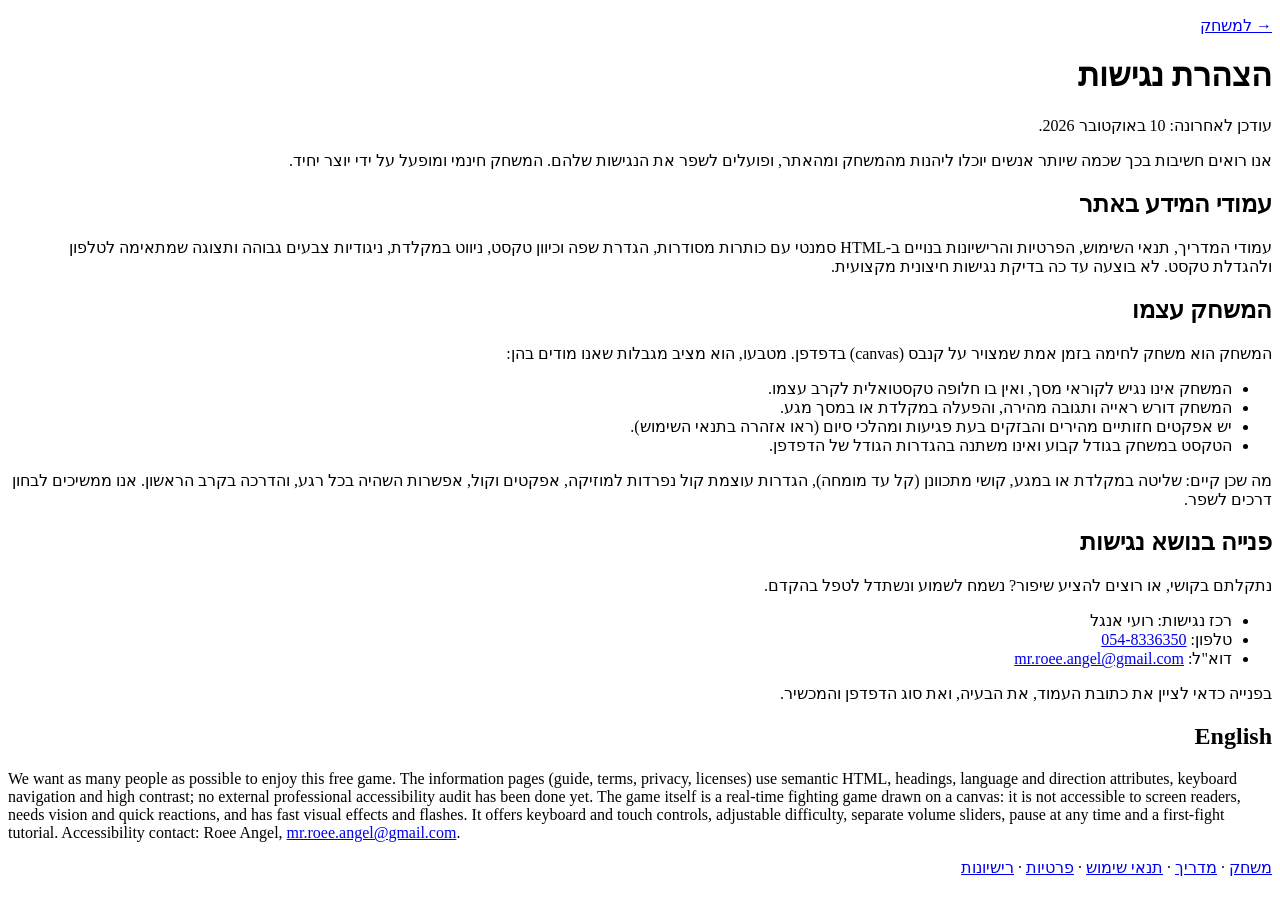
==== web/static/accessibility/index.html @ cb32a341 "feat: terms, privacy, accessibility and licenses pages; legal links in the disclaimer; Zhelanov CC-B" ====
<!doctype html>
<html lang="he" dir="rtl">
<head>
<meta charset="utf-8">
<meta name="viewport" content="width=device-width, initial-scale=1">
<title>הצהרת נגישות – World Fight: Election Edition</title>
<meta name="description" content="הצהרת הנגישות של האתר והמשחק World Fight: Election Edition: מה נגיש, מה עדיין לא, ואיך פונים לרכז הנגישות.">
<link rel="canonical" href="https://israel-election-fight.online/accessibility/">
<link rel="icon" href="/favicon.ico" sizes="48x48">
<link rel="icon" type="image/png" sizes="192x192" href="/icon-192.png">
<link rel="apple-touch-icon" href="/apple-touch-icon.png">
<meta name="theme-color" content="#050810">
<link rel="stylesheet" href="/site.css">
</head>
<body>
<main>
<p><a href="/">&rarr; למשחק</a></p>
<h1>הצהרת נגישות</h1>
<p>עודכן לאחרונה: 10 באוקטובר 2026.</p>
<p>אנו רואים חשיבות בכך שכמה שיותר אנשים יוכלו ליהנות מהמשחק ומהאתר, ופועלים לשפר את הנגישות שלהם. המשחק חינמי ומופעל על ידי יוצר יחיד.</p>

<h2>עמודי המידע באתר</h2>
<p>עמודי המדריך, תנאי השימוש, הפרטיות והרישיונות בנויים ב-HTML סמנטי עם כותרות מסודרות, הגדרת שפה וכיוון טקסט, ניווט במקלדת, ניגודיות צבעים גבוהה ותצוגה שמתאימה לטלפון ולהגדלת טקסט. לא בוצעה עד כה בדיקת נגישות חיצונית מקצועית.</p>

<h2>המשחק עצמו</h2>
<p>המשחק הוא משחק לחימה בזמן אמת שמצויר על קנבס (canvas) בדפדפן. מטבעו, הוא מציב מגבלות שאנו מודים בהן:</p>
<ul>
<li>המשחק אינו נגיש לקוראי מסך, ואין בו חלופה טקסטואלית לקרב עצמו.</li>
<li>המשחק דורש ראייה ותגובה מהירה, והפעלה במקלדת או במסך מגע.</li>
<li>יש אפקטים חזותיים מהירים והבזקים בעת פגיעות ומהלכי סיום (ראו אזהרה בתנאי השימוש).</li>
<li>הטקסט במשחק בגודל קבוע ואינו משתנה בהגדרות הגודל של הדפדפן.</li>
</ul>
<p>מה שכן קיים: שליטה במקלדת או במגע, קושי מתכוונן (קל עד מומחה), הגדרות עוצמת קול נפרדות למוזיקה, אפקטים וקול, אפשרות השהיה בכל רגע, והדרכה בקרב הראשון. אנו ממשיכים לבחון דרכים לשפר.</p>

<h2>פנייה בנושא נגישות</h2>
<p>נתקלתם בקושי, או רוצים להציע שיפור? נשמח לשמוע ונשתדל לטפל בהקדם.</p>
<ul>
<li>רכז נגישות: רועי אנגל</li>
<li>טלפון: <a href="tel:+972548336350">054-8336350</a></li>
<li>דוא"ל: <a href="mailto:mr.roee.angel@gmail.com">mr.roee.angel@gmail.com</a></li>
</ul>
<p>בפנייה כדאי לציין את כתובת העמוד, את הבעיה, ואת סוג הדפדפן והמכשיר.</p>

<h2>English</h2>
<p dir="ltr" lang="en" style="text-align:left">We want as many people as possible to enjoy this free game. The information pages (guide, terms, privacy, licenses) use semantic HTML, headings, language and direction attributes, keyboard navigation and high contrast; no external professional accessibility audit has been done yet. The game itself is a real-time fighting game drawn on a canvas: it is not accessible to screen readers, needs vision and quick reactions, and has fast visual effects and flashes. It offers keyboard and touch controls, adjustable difficulty, separate volume sliders, pause at any time and a first-fight tutorial. Accessibility contact: Roee Angel, <a href="mailto:mr.roee.angel@gmail.com">mr.roee.angel@gmail.com</a>.</p>

<footer><a href="/">משחק</a> · <a href="/about/">מדריך</a> · <a href="/terms/">תנאי שימוש</a> · <a href="/privacy/">פרטיות</a> · <a href="/licenses/">רישיונות</a></footer>
</main>
</body>
</html>
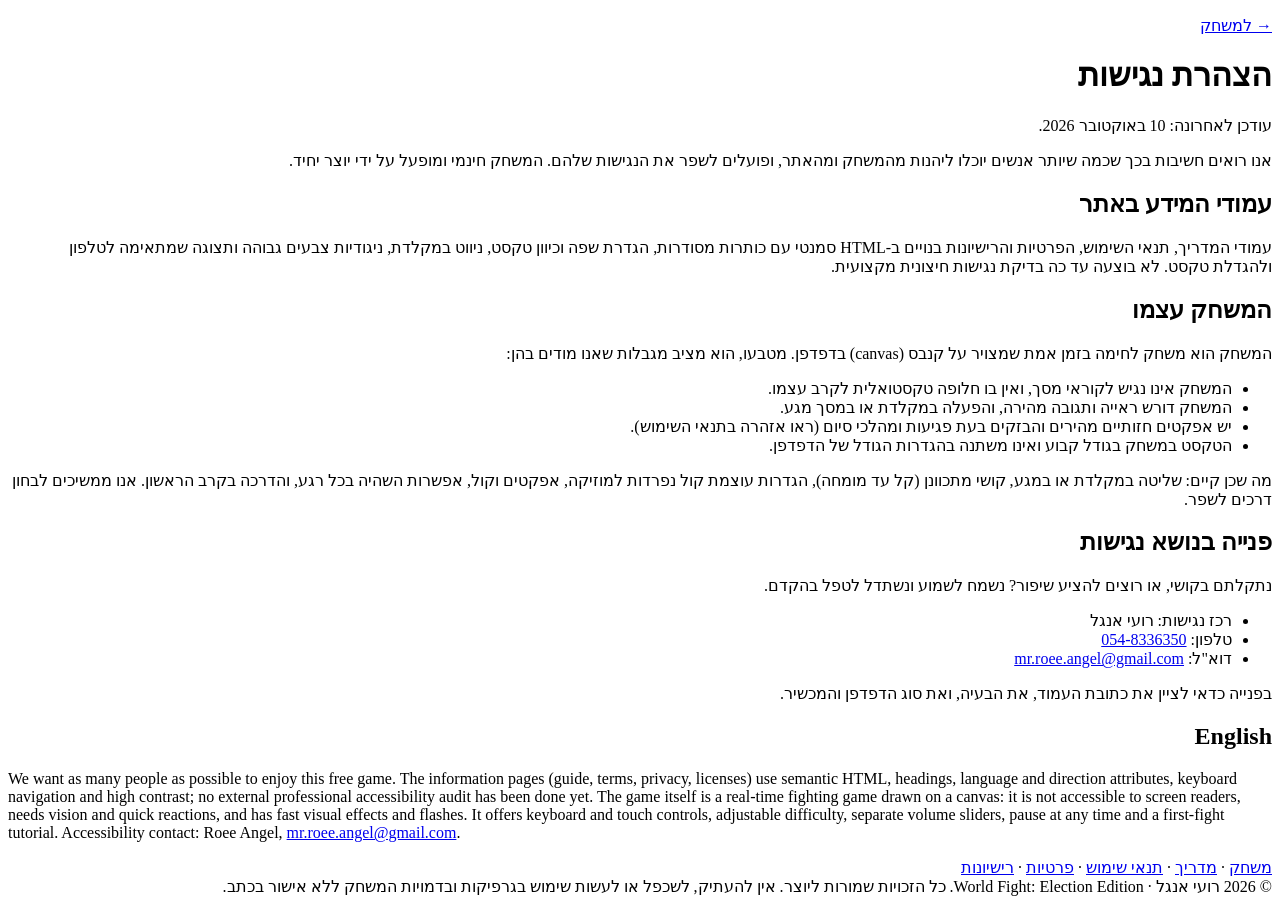
==== commit 5bcbea47: "fix: untrack real press-photo references from the public repo; add copyright footer and fuller satir" ====
--- a/web/static/accessibility/index.html
+++ b/web/static/accessibility/index.html
@@ -44,7 +44,7 @@
 <h2>English</h2>
 <p dir="ltr" lang="en" style="text-align:left">We want as many people as possible to enjoy this free game. The information pages (guide, terms, privacy, licenses) use semantic HTML, headings, language and direction attributes, keyboard navigation and high contrast; no external professional accessibility audit has been done yet. The game itself is a real-time fighting game drawn on a canvas: it is not accessible to screen readers, needs vision and quick reactions, and has fast visual effects and flashes. It offers keyboard and touch controls, adjustable difficulty, separate volume sliders, pause at any time and a first-fight tutorial. Accessibility contact: Roee Angel, <a href="mailto:mr.roee.angel@gmail.com">mr.roee.angel@gmail.com</a>.</p>
 
-<footer><a href="/">משחק</a> · <a href="/about/">מדריך</a> · <a href="/terms/">תנאי שימוש</a> · <a href="/privacy/">פרטיות</a> · <a href="/licenses/">רישיונות</a></footer>
+<footer><a href="/">משחק</a> · <a href="/about/">מדריך</a> · <a href="/terms/">תנאי שימוש</a> · <a href="/privacy/">פרטיות</a> · <a href="/licenses/">רישיונות</a><br>© 2026 רועי אנגל · World Fight: Election Edition. כל הזכויות שמורות ליוצר. אין להעתיק, לשכפל או לעשות שימוש בגרפיקות ובדמויות המשחק ללא אישור בכתב.</footer>
 </main>
 </body>
 </html>
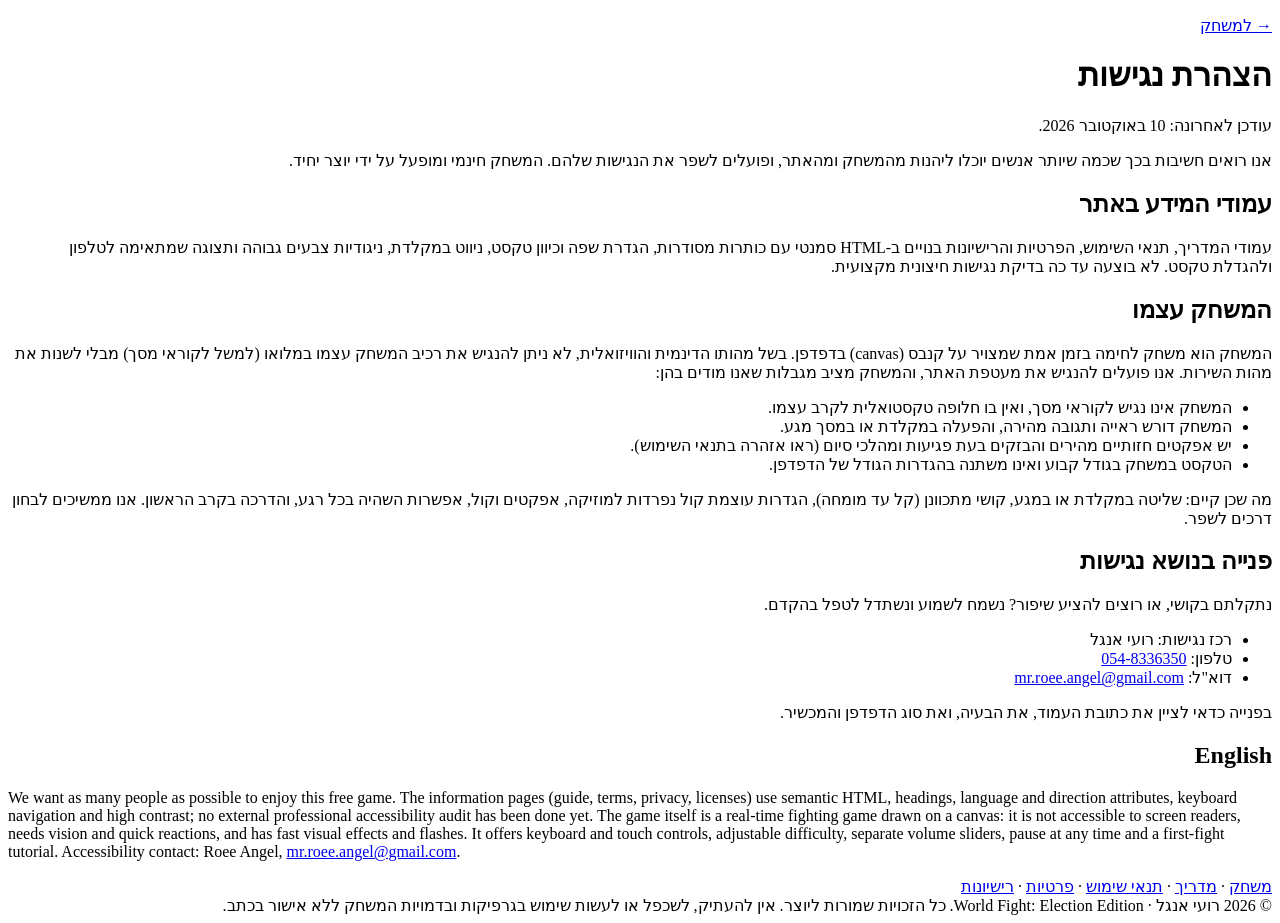
==== commit a6022e7f: "docs: stronger defamation and third-party-provider clauses, honest canvas accessibility wording, vis" ====
--- a/web/static/accessibility/index.html
+++ b/web/static/accessibility/index.html
@@ -23,7 +23,7 @@
 <p>עמודי המדריך, תנאי השימוש, הפרטיות והרישיונות בנויים ב-HTML סמנטי עם כותרות מסודרות, הגדרת שפה וכיוון טקסט, ניווט במקלדת, ניגודיות צבעים גבוהה ותצוגה שמתאימה לטלפון ולהגדלת טקסט. לא בוצעה עד כה בדיקת נגישות חיצונית מקצועית.</p>
 
 <h2>המשחק עצמו</h2>
-<p>המשחק הוא משחק לחימה בזמן אמת שמצויר על קנבס (canvas) בדפדפן. מטבעו, הוא מציב מגבלות שאנו מודים בהן:</p>
+<p>המשחק הוא משחק לחימה בזמן אמת שמצויר על קנבס (canvas) בדפדפן. בשל מהותו הדינמית והוויזואלית, לא ניתן להנגיש את רכיב המשחק עצמו במלואו (למשל לקוראי מסך) מבלי לשנות את מהות השירות. אנו פועלים להנגיש את מעטפת האתר, והמשחק מציב מגבלות שאנו מודים בהן:</p>
 <ul>
 <li>המשחק אינו נגיש לקוראי מסך, ואין בו חלופה טקסטואלית לקרב עצמו.</li>
 <li>המשחק דורש ראייה ותגובה מהירה, והפעלה במקלדת או במסך מגע.</li>
